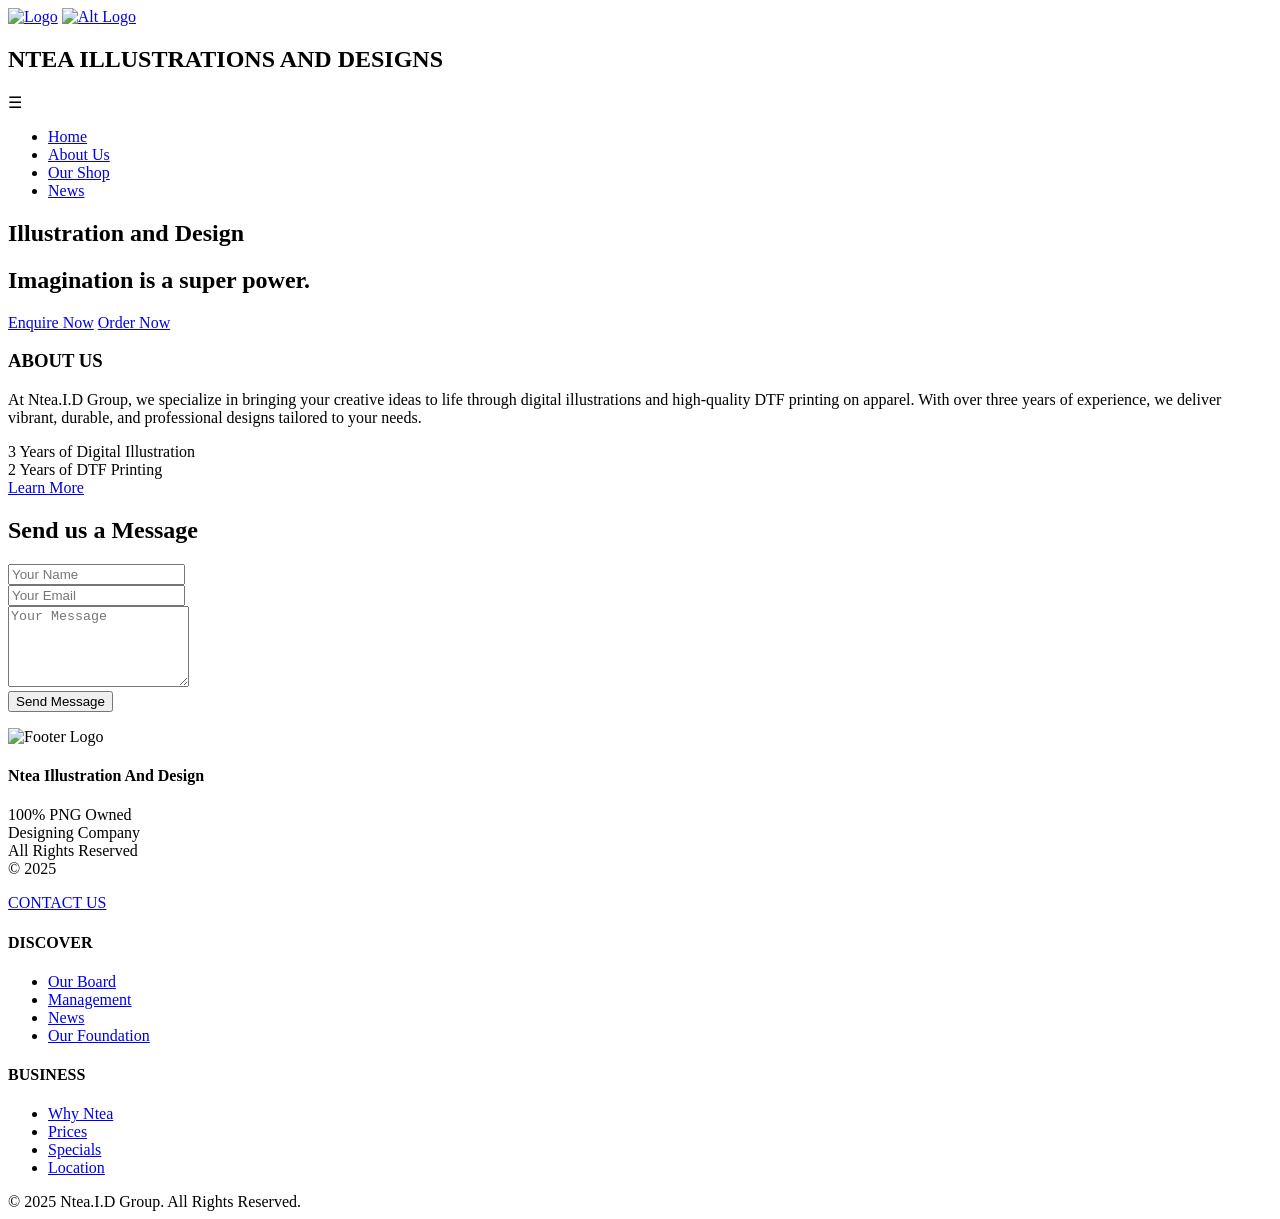
==== index.html @ 9736e31a "Update index.html add email form to html first page" ====
<!DOCTYPE html>
<html lang="en">
<head>
  <meta charset="UTF-8">
	<meta name="viewport" content="width=device-width, initial-scale=1.0">
  <title>Ntea Illustration</title>

  <!-- Favicon (fixed) -->
  <link rel="icon" href="image2.png" type="image/png">

  <!-- External CSS -->
  <link rel="stylesheet" href="styles.css">
</head>

<body>

<!-- ================= NAVBAR ================= -->
<nav class="navbar">

  <div class="logo">
    <a href="#"><img src="image2.png" alt="Logo" class="logo-img1"></a>
    <a href="#"><img src="image1.png" alt="Alt Logo" class="logo-img2"></a>
  </div>

  <h1 class="brand-title">NTEA ILLUSTRATIONS AND DESIGNS</h1>

  <!-- Hamburger Button -->
  <div class="menu-toggle" id="menu-toggle">
    ☰
  </div>

  <ul class="nav-menu" id="nav-menu">
    <li><a href="index.html">Home</a></li>
    <li><a href="AboutUs.html">About Us</a></li>
    <li><a href="OurShop.html">Our Shop</a></li>
    <li><a href="news.html">News</a></li>
  </ul>

</nav>

<!-- ================= HERO SECTION ================= -->
<section class="hero-section">
 



<section class="hero-slider">

  <div class="hero-bg-slider">
      <span class="active" style="background-image:url('image5.webp')"></span>
      <span style="background-image:url('image6.webp')"></span>
      <span style="background-image:url('image7.webp')"></span>
      <span style="background-image:url('image8.webp')"></span>
      <span style="background-image:url('image9.webp')"></span>
      <span style="background-image:url('image10.webp')"></span>
  </div>

</section>

<div class="hero-purple-overlay"></div>



<!--<div class="hero-front-image">
    <img src="trpc.png" alt="Featured Illustration">
</div>-->

 <div class="hero-title">
    <h1>Illustration and Design</h1>
    <h2>Imagination is a super power.</h2>

    
</div>

<div class="button-container">
  <a href="#" class="btn">Enquire Now</a>
  <a href="#" class="btn">Order Now</a>
</div>


 
</section>

<!-- ================= ABOUT SECTION ================= -->
<section class="about-section" id="about">

  <div class="about-wrapper">

    <div class="about-title">
      <h3>ABOUT US</h3>
    </div>

    <div class="about-content">
      <p>
        At Ntea.I.D Group, we specialize in bringing your creative ideas to life
        through digital illustrations and high-quality DTF printing on apparel.
        With over three years of experience, we deliver vibrant, durable,
        and professional designs tailored to your needs.
      </p>
    </div>

    <div class="about-container">

        <div class="about-stats">
            <div class="about-item">
                <span class="number">3</span>
                <span class="label">Years of Digital Illustration</span>
            </div>

            <div class="about-item">
                <span class="number">2</span>
                <span class="label">Years of DTF Printing</span>
            </div>
        </div>

        <div class="about-btn">
            <a href="AboutUs.html" class="abtn">Learn More</a>
        </div>

    </div>

  </div>

</section>


	<!-- Add this to your index.html (before the closing </body> tag) -->

<section class="contact-section">
  <div class="contact-container">
    <h2>Send us a Message</h2>
    <form id="contactForm" class="contact-form">
      <div class="form-group">
        <input type="text" id="name" placeholder="Your Name" required>
      </div>
      <div class="form-group">
        <input type="email" id="email" placeholder="Your Email" required>
      </div>
      <div class="form-group">
        <textarea id="message" placeholder="Your Message" rows="5" required></textarea>
      </div>
      <button type="submit" class="submit-btn">Send Message</button>
      <p id="formStatus" class="form-status"></p>
    </form>
  </div>
</section>

<!-- ================= FOOTER ================= -->
<section class="footer-section">
  <div class="footer-container">

    <div class="footer-left">
      <div class="footer-logo">
  <img src="image2.png" alt="Footer Logo">
</div>

      <h4>Ntea Illustration And Design</h4>
      <p>
        100% PNG Owned<br>
        Designing Company<br>
        All Rights Reserved<br>
        © 2025
      </p>
      <a href="#" class="btn-contact">CONTACT US</a>
    </div>

    <div class="footer-col">
      <h4>DISCOVER</h4>
      <ul>
        <li><a href="#">Our Board</a></li>
        <li><a href="#">Management</a></li>
        <li><a href="#">News</a></li>
        <li><a href="#">Our Foundation</a></li>
      </ul>
    </div>

    <div class="footer-col">
      <h4>BUSINESS</h4>
      <ul>
        <li><a href="#">Why Ntea</a></li>
        <li><a href="#">Prices</a></li>
        <li><a href="#">Specials</a></li>
        <li><a href="#">Location</a></li>
      </ul>
    </div>

  </div>

  <div class="footer-bottom">
    © 2025 Ntea.I.D Group. All Rights Reserved.
  </div>
</section>

<script src="script.js"></script>

	
</body>
</html>
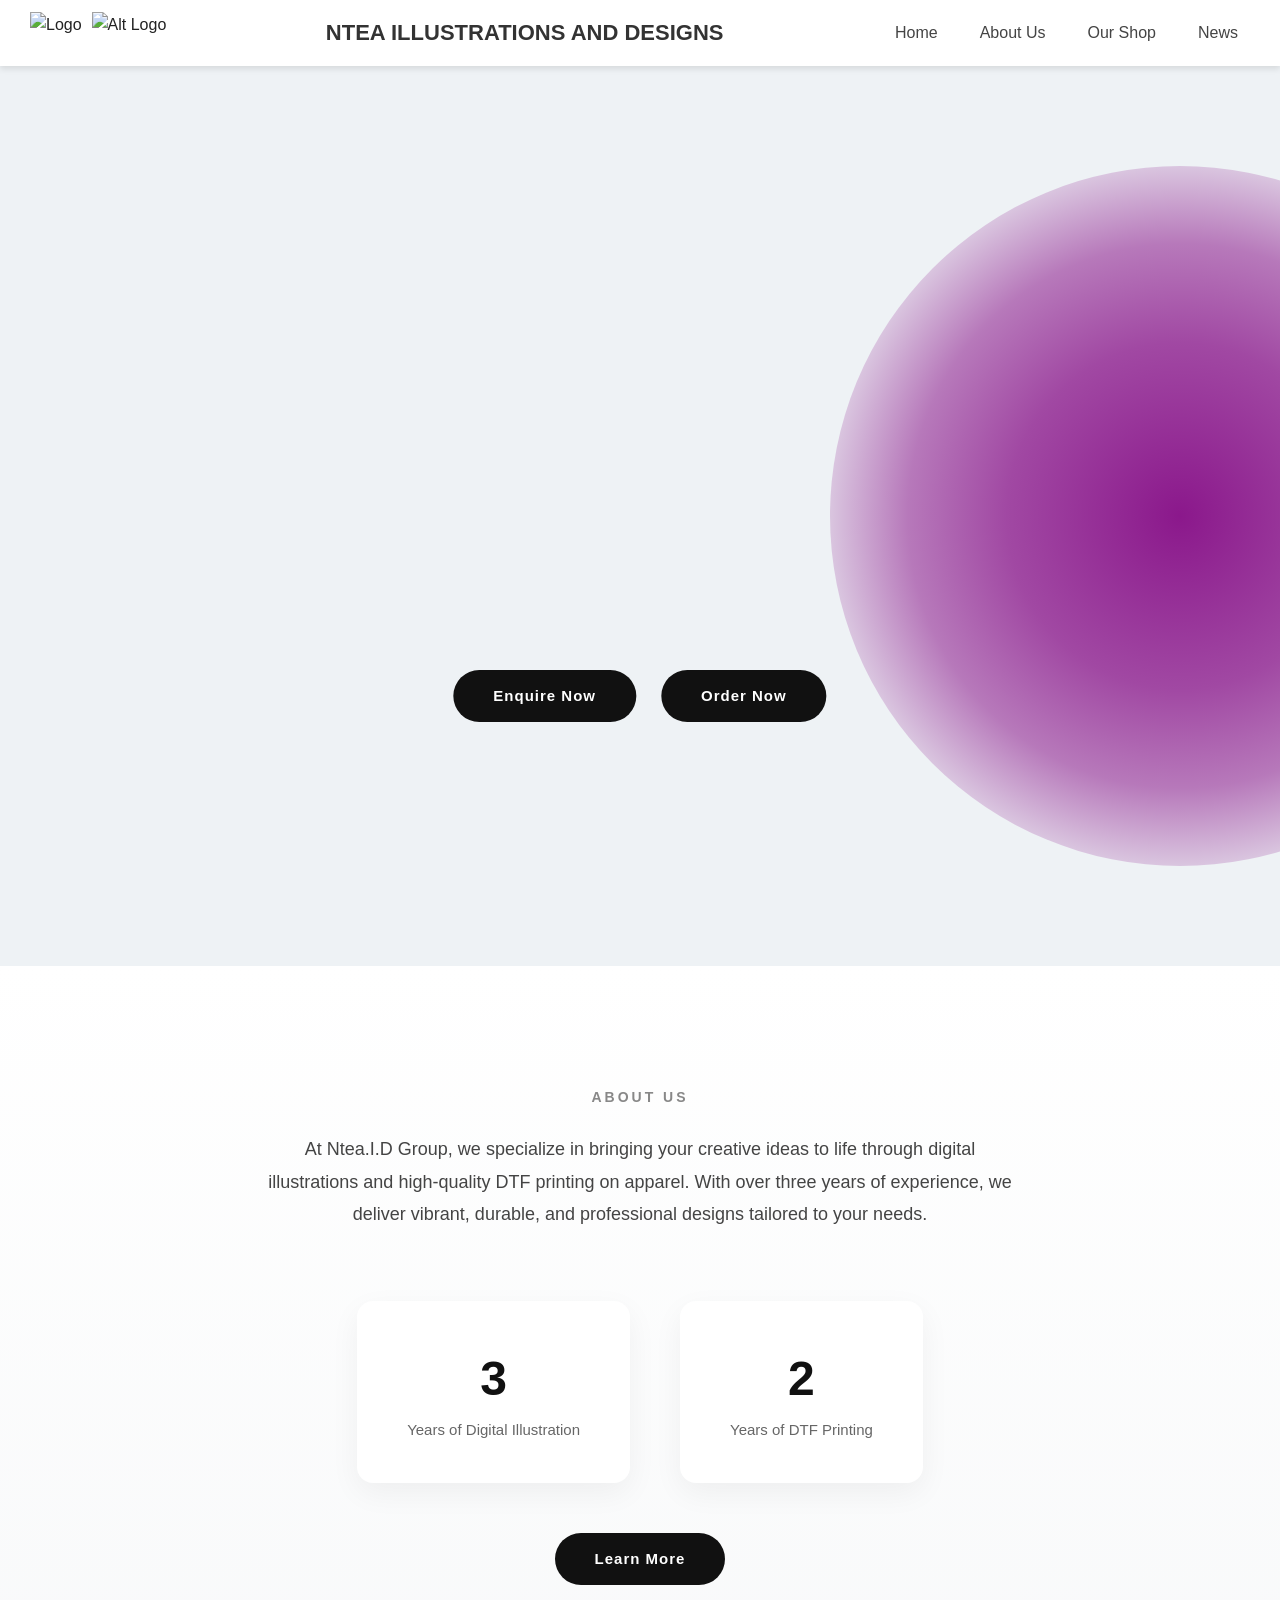
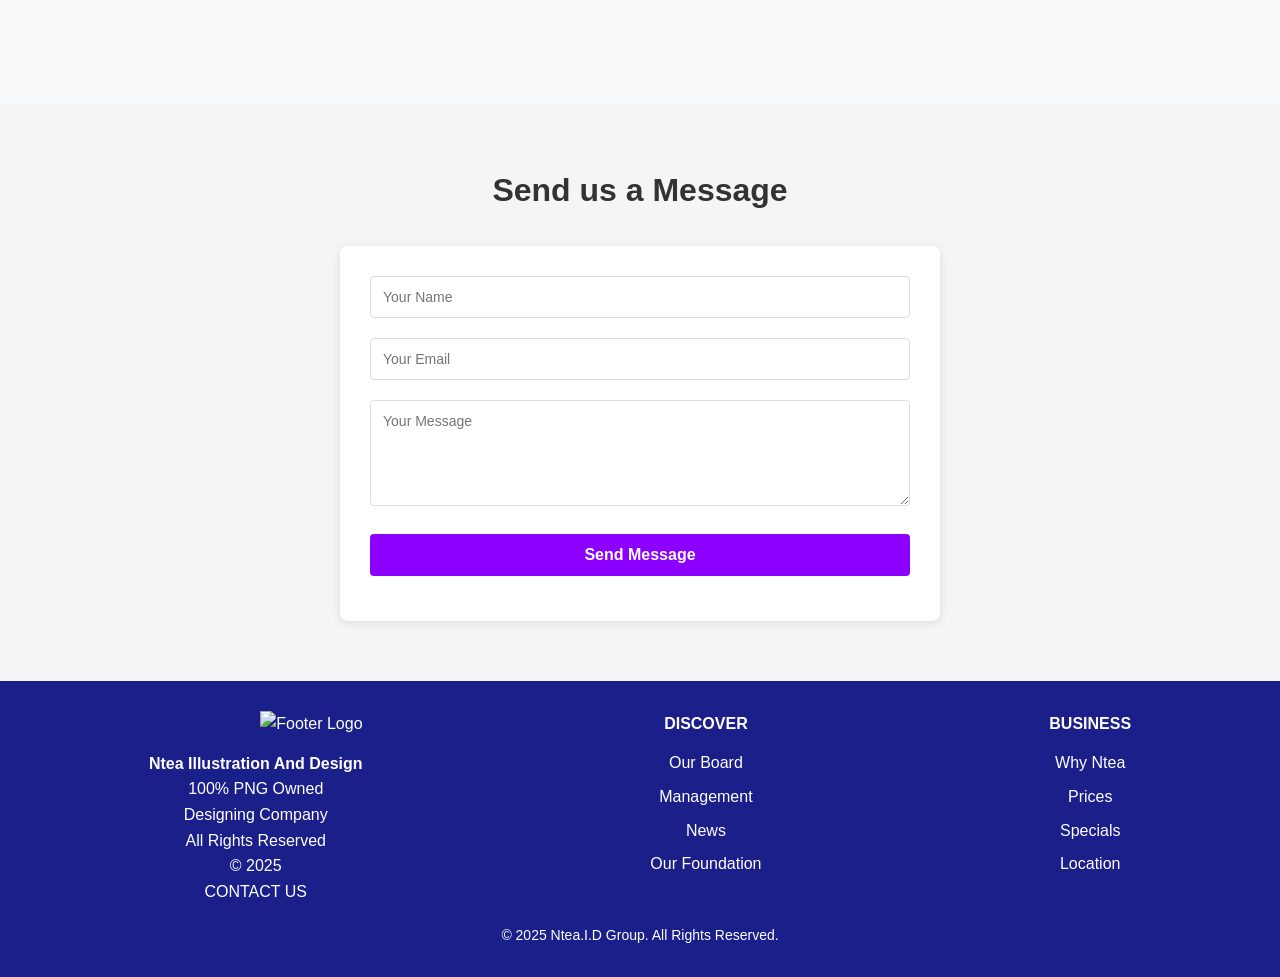
==== commit ec70abb0: "Integrate EmailJS for contact form Added EmailJS CDN for email form functionality." ====
--- a/index.html
+++ b/index.html
@@ -7,7 +7,8 @@
 
   <!-- Favicon (fixed) -->
   <link rel="icon" href="image2.png" type="image/png">
-
+	<!-- cdn for email form -->
+<script src="https://cdn.jsdelivr.net/npm/@emailjs/browser@3/dist/index.min.js"></script>
   <!-- External CSS -->
   <link rel="stylesheet" href="styles.css">
 </head>
--- a/styles.css
+++ b/styles.css
@@ -0,0 +1,801 @@
+/* BASE RESET */
+* {
+	margin: 0;
+  padding: 0;
+  box-sizing: border-box;
+}
+
+/* BASE FONT */
+body {
+  font-family: 'Segoe UI', Tahoma, Geneva, Verdana, sans-serif;
+  line-height: 1.6;
+  background: #fafafa;
+  color: #222;
+}
+
+/* LINK STYLING */
+a {
+  text-decoration: none;
+  color: inherit;
+}
+a:hover {
+  color: #1a73e8;
+}
+
+
+
+/* ==================================== navbar ==========================*/
+
+.navbar {
+  background: #fff;
+  display: flex;
+  align-items: center;
+  justify-content: space-between;
+  padding: 12px 30px;
+
+  /* 🔒 Prevent full-page height */
+  height: auto;
+  min-height: unset;
+  max-height: 80px;
+
+  box-shadow: 0 3px 6px rgba(0,0,0,0.1);
+  position: sticky;
+  top: 0;
+  z-index: 1000;
+}
+
+.navbar h1 {
+  font-size: 22px;
+  color: #333;
+}
+
+.nav-menu {
+  display: flex;
+  gap: 18px;
+  list-style: none;
+}
+
+.nav-menu li a {
+  padding: 8px 12px;
+  font-weight: 500;
+  color: #444;
+}
+
+.nav-menu li a:hover {
+  color: #1a73e8;
+}
+
+.logo {
+  display: flex;
+  align-items: center;
+  gap: 10px;
+  flex-shrink: 0; /* prevents collapse */
+}
+
+.logo img {
+  height: 42px;
+  width: auto;
+  display: block;
+}
+
+/* Optional: slightly smaller second logo */
+.logo-img2 {
+  height: 36px;
+}
+
+/*============================ Hero section======================================*/
+
+.hero-section {
+  
+  padding: 90px 20px;
+  background: #eef2f5;
+  position: relative;
+}
+
+.hero-title h1 {
+  font-size: 42px;
+  font-weight: bold;
+  margin-bottom: 12px;
+
+text-align:right;
+}
+
+
+
+.hero-title h2 {
+  font-size: 22px;
+  font-weight: normal;
+  color: black;
+	text-align:right;
+}
+
+.hero-title {
+  position: relative;
+  z-index: 3; /* higher than background + overlay */
+  text-align: center;
+}
+
+
+
+.hero-section {
+  position: relative;
+  height: 100vh;
+  overflow: hidden;
+}
+
+
+.button-container {
+  position: absolute;
+  top: 70%;
+  left: 50%;
+  transform: translate(-50%, -50%);
+  display: flex;
+  gap: 25px;
+}
+
+.btn {
+    display: inline-block;
+    padding: 14px 40px;
+    font-size: 15px;
+    font-weight: 600;
+    text-decoration: none;
+    border-radius: 50px;
+    background: #111;
+    color: #fff;
+    letter-spacing: 1px;
+    transition: all 0.3s ease;
+}
+
+
+
+
+.btn:hover {
+    background: #000;
+    transform: translateY(-3px);
+    box-shadow: 0 10px 25px rgba(0,0,0,0.15);
+}
+
+
+
+
+.hero-title {
+  position: relative;
+  z-index: 2;
+  color: #fff;
+}
+
+
+/* ================= FULL SCREEN HERO SLIDER ================= */
+
+.hero-slider {
+  position: relative;
+  height: 100vh;        /* Full screen height */
+  width: 100%;
+  overflow: hidden;
+}
+
+.hero-bg-slider {
+  position: absolute;
+  top: 0;
+  left: 0;
+  width: 100%;
+  height: 100%;         /* Fill parent */
+}
+
+.hero-bg-slider span {
+  position: absolute;
+  width: 100%;
+  height: 100%;
+  background-size: cover;      /* Fill screen without distortion */
+  background-position: center;
+  background-repeat: no-repeat;
+  opacity: 0;
+  transition: opacity 1.5s ease-in-out;
+}
+
+.hero-bg-slider span.active {
+  opacity: 1;
+}
+
+
+
+@keyframes heroFloat {
+  0% { transform: translateY(0); }
+  50% { transform: translateY(-12px); }
+  100% { transform: translateY(0); }
+}
+
+/* ================= HERO PURPLE SEMI CIRCLE ================= */
+
+.hero-bg-slider {
+    position: relative;
+    height: 100vh;
+    overflow: hidden;
+}
+
+/* Keep your slider spans full screen */
+.hero-bg-slider span {
+    position: absolute;
+    width: 100%;
+    height: 100%;
+    background-size: cover;
+    background-position: center;
+}
+
+/* Purple semi circle overlay */
+.hero-purple-overlay {
+    position: absolute;
+    top: 50%;
+    right: -250px;
+    transform: translateY(-50%);
+    width: 700px;
+    height: 700px;
+    background: radial-gradient(circle at center,
+        rgba(128, 0, 128, 0.9) 0%,
+        rgba(128, 0, 128, 0.7) 35%,
+        rgba(128, 0, 128, 0.5) 55%,
+        rgba(128, 0, 128, 0.2) 70%,
+        rgba(128, 0, 128, 0) 80%);
+    border-radius: 50%;
+    pointer-events: none;
+    z-index: 2;
+}
+
+/*==================================== about section=================*/
+
+
+.about-section {
+    padding: 120px 10%;
+    background: linear-gradient(to bottom, #ffffff, #f8f9fa);
+}
+
+.about-wrapper {
+    max-width: 1100px;
+    margin: 0 auto;
+    text-align: center;
+}
+
+/* Title */
+.about-title h3 {
+    font-size: 14px;
+    letter-spacing: 3px;
+    color: #888;
+    margin-bottom: 25px;
+}
+
+/* Description */
+.about-content p {
+    font-size: 18px;
+    line-height: 1.8;
+    color: #444;
+    max-width: 750px;
+    margin: 0 auto 70px auto;
+}
+
+/* ============================= */
+/* STATS */
+/* ============================= */
+
+.about-stats {
+    display: flex;
+    justify-content: center;
+    gap: 50px;
+    margin-bottom: 50px;
+}
+
+.about-item {
+    background: #ffffff;
+    padding: 40px 50px;
+    border-radius: 16px;
+    box-shadow: 0 10px 30px rgba(0,0,0,0.05);
+    transition: 0.3s ease;
+}
+
+.about-item:hover {
+    transform: translateY(-8px);
+    box-shadow: 0 15px 40px rgba(0,0,0,0.08);
+}
+
+.number {
+    display: block;
+    font-size: 48px;
+    font-weight: 700;
+    color: #111;
+}
+
+.label {
+    font-size: 15px;
+    color: #666;
+    margin-top: 12px;
+}
+
+/* ============================= */
+/* BUTTON */
+/* ============================= */
+
+.about-btn {
+    margin-top: 10px;
+}
+
+.abtn {
+    display: inline-block;
+    padding: 14px 40px;
+    font-size: 15px;
+    font-weight: 600;
+    text-decoration: none;
+    border-radius: 50px;
+    background: #111;
+    color: #fff;
+    letter-spacing: 1px;
+    transition: all 0.3s ease;
+}
+
+.abtn:hover {
+    background: #000;
+    transform: translateY(-3px);
+    box-shadow: 0 10px 25px rgba(0,0,0,0.15);
+}
+
+/* ============================= */
+/* RESPONSIVE */
+/* ============================= */
+
+@media (max-width: 768px) {
+
+    .about-section {
+        padding: 80px 8%;
+    }
+
+    .about-content p {
+        font-size: 16px;
+    }
+
+    .about-stats {
+        flex-direction: column;
+        gap: 30px;
+    }
+
+    .about-item {
+        padding: 30px;
+    }
+
+    .number {
+        font-size: 40px;
+    }
+}
+
+
+/*=========Media responsiveness==========*/
+
+
+@media (max-width: 768px) {
+  .about-stats {
+    flex-direction: column;
+    gap: 14px;
+  }
+
+  .nav-menu {
+    flex-direction: column;
+    gap: 10px;
+  }
+}
+
+
+@media (max-width: 768px) {
+  .hero-front-image {
+    position: relative;
+    width: 70%;
+    margin: 30px auto 0;
+    right: auto;
+    bottom: auto;
+  }
+}
+
+
+/*===========================send email section===========================*/
+/* Add to your styles.css */
+
+.contact-section {
+  padding: 60px 20px;
+  background-color: #f5f5f5;
+}
+
+.contact-container {
+  max-width: 600px;
+  margin: 0 auto;
+}
+
+.contact-container h2 {
+  text-align: center;
+  font-size: 32px;
+  margin-bottom: 30px;
+  color: #333;
+}
+
+.contact-form {
+  background: white;
+  padding: 30px;
+  border-radius: 8px;
+  box-shadow: 0 2px 10px rgba(0, 0, 0, 0.1);
+}
+
+.form-group {
+  margin-bottom: 20px;
+}
+
+.form-group input,
+.form-group textarea {
+  width: 100%;
+  padding: 12px;
+  border: 1px solid #ddd;
+  border-radius: 4px;
+  font-family: Arial, sans-serif;
+  font-size: 14px;
+}
+
+.form-group input:focus,
+.form-group textarea:focus {
+  outline: none;
+  border-color: #8B00FF;
+  box-shadow: 0 0 5px rgba(139, 0, 255, 0.3);
+}
+
+.submit-btn {
+  width: 100%;
+  padding: 12px;
+  background-color: #8B00FF;
+  color: white;
+  border: none;
+  border-radius: 4px;
+  font-size: 16px;
+  font-weight: bold;
+  cursor: pointer;
+  transition: background-color 0.3s;
+}
+
+.submit-btn:hover {
+  background-color: #6B00CC;
+}
+
+.form-status {
+  margin-top: 15px;
+  text-align: center;
+  font-weight: bold;
+}
+
+.form-status.success {
+  color: green;
+}
+
+.form-status.error {
+  color: red;
+}
+
+/*===========================footer section===========================*/
+
+
+.footer-section {
+  background: #1b1f8a;
+  color: #fff;
+  padding: 30px 20px;
+  text-align: center;
+}
+.footer-container {
+  display: flex;
+  gap: 30px;
+  justify-content: space-around;
+  flex-wrap: wrap;
+}
+.footer-col h4 {
+  font-size: 16px;
+  margin-bottom: 10px;
+}
+.footer-col ul {
+  list-style: none;
+}
+.footer-col a {
+  display: block;
+  padding: 4px 0;
+  color: #fff;
+}
+.footer-bottom {
+  margin-top: 20px;
+  font-size: 14px;
+}
+
+.footer-logo {
+  display: flex;
+  align-items: center;
+  justify-content: flex-end;
+  flex-shrink: 0;
+}
+
+.footer-logo img {
+  height: 40px;       /* adjust if needed */
+  width: auto;
+  display: block;
+}
+
+
+
+
+
+
+
+
+
+
+/* ================= NEWS SECTION ================= */
+
+.news-section {
+    padding: 80px 10%;
+    background: #f9f9f9;
+    min-height: 100vh;
+}
+
+.news-title {
+    text-align: center;
+    font-size: 32px;
+    margin-bottom: 50px;
+    font-weight: 600;
+    letter-spacing: 1px;
+}
+
+.news-container {
+    display: flex;
+    flex-direction: column;
+    gap: 30px;
+}
+
+.news-box {
+    background: white;
+    padding: 30px;
+    border-radius: 12px;
+    box-shadow: 0 10px 25px rgba(0,0,0,0.08);
+    transition: all 0.3s ease;
+    border-left: 6px solid #000;
+}
+
+.news-box:hover {
+    transform: translateY(-5px);
+    box-shadow: 0 15px 35px rgba(0,0,0,0.15);
+}
+
+.news-box h2 {
+    margin-bottom: 15px;
+    font-size: 22px;
+    color: #111;
+}
+
+.news-box p {
+    color: #555;
+    line-height: 1.6;
+}
+
+/* Active Nav Link */
+.nav-links a.active {
+    color: #000;
+    font-weight: 600;
+    border-bottom: 2px solid #000;
+}
+
+/* Responsive */
+@media (max-width: 768px) {
+    .news-section {
+        padding: 60px 20px;
+    }
+
+    .news-title {
+        font-size: 26px;
+    }
+
+    .news-box {
+        padding: 20px;
+    }
+}
+
+
+
+
+
+
+
+
+
+
+
+
+
+
+/**************** mobile view set up********************/
+
+@media (max-width: 1024px) {
+
+  .navbar h1 {
+    font-size: 18px;
+  }
+
+  .hero-front-image {
+    width: 40%;
+  }
+
+  .hero-title h1 {
+    font-size: 34px;
+  }
+
+  .hero-title h2 {
+    font-size: 18px;
+  }
+
+}
+
+/********** Mobile Devices (max-width: 768px *********/
+
+@media (max-width: 768px) {
+
+  /* NAVBAR STACK */
+  .navbar {
+    flex-direction: column;
+    text-align: center;
+    padding: 15px;
+    max-height: none;
+  }
+
+  .navbar h1 {
+    font-size: 16px;
+    margin: 10px 0;
+  }
+
+  .nav-menu {
+    flex-direction: column;
+    gap: 8px;
+    margin-top: 10px;
+  }
+
+  /* HERO FIX */
+  .hero-section {
+    height: auto;
+    padding: 80px 20px;
+  }
+
+  .hero-title h1 {
+    font-size: 26px;
+    text-align: center;
+  }
+
+  .hero-title h2 {
+    font-size: 16px;
+    text-align: center;
+  }
+
+  /* BUTTON CENTER */
+.button-container {
+    flex-direction: column;
+    align-items: center;
+    gap: 15px;
+    position: relative;
+    top: auto;
+    left: auto;
+    transform: none;
+    margin-top: 25px;
+  }
+
+
+  .btn {
+    padding: 10px 28px;   /* smaller padding */
+    font-size: 14px;      /* smaller text */
+    border-radius: 50px;  /* rounded like .abtn */
+    width: 50px;          /* prevent full width */
+  }
+
+  /* HERO IMAGE */
+  .hero-front-image {
+    position: relative;
+    width: 70%;
+    margin: 40px auto 0;
+    right: auto;
+    bottom: auto;
+  }
+
+  /* FOOTER STACK */
+  .footer-container {
+    flex-direction: column;
+    align-items: center;
+    gap: 20px;
+  }
+
+  .footer-logo {
+    justify-content: center;
+  }
+
+}
+
+/*************** Small Phones (max-width: 480px)*******************/
+
+@media (max-width: 480px) {
+
+  .hero-title h1 {
+    font-size: 22px;
+  }
+
+  .hero-title h2 {
+    font-size: 14px;
+  }
+
+  .btn {
+    width: 100%;
+    padding: 14px;
+  }
+
+  .about-section {
+    padding: 60px 6%;
+  }
+
+  .about-content p {
+    font-size: 15px;
+  }
+
+  .number {
+    font-size: 34px;
+  }
+
+}
+
+
+
+/* hamburger*/
+
+/* ================= HAMBURGER MENU ================= */
+
+.menu-toggle {
+  display: none;
+  font-size: 28px;
+  cursor: pointer;
+}
+
+/************************************* Mobile ********************* */
+@media (max-width: 768px) {
+
+  .brand-title {
+    font-size: 14px;
+    text-align: center;
+  }
+
+  .menu-toggle {
+    display: block;
+  }
+
+  .nav-menu {
+    position: absolute;
+    top: 80px;
+    right: 0;
+    background: white;
+    width: 100%;
+    flex-direction: column;
+    text-align: center;
+    display: none;
+    box-shadow: 0 5px 15px rgba(0,0,0,0.1);
+    padding: 20px 0;
+  }
+
+  .nav-menu li {
+    margin: 10px 0;
+  }
+
+  .nav-menu.active {
+    display: flex;
+  }
+
+}
+
+
+
+
+
+
+
+
+
+
+
+
